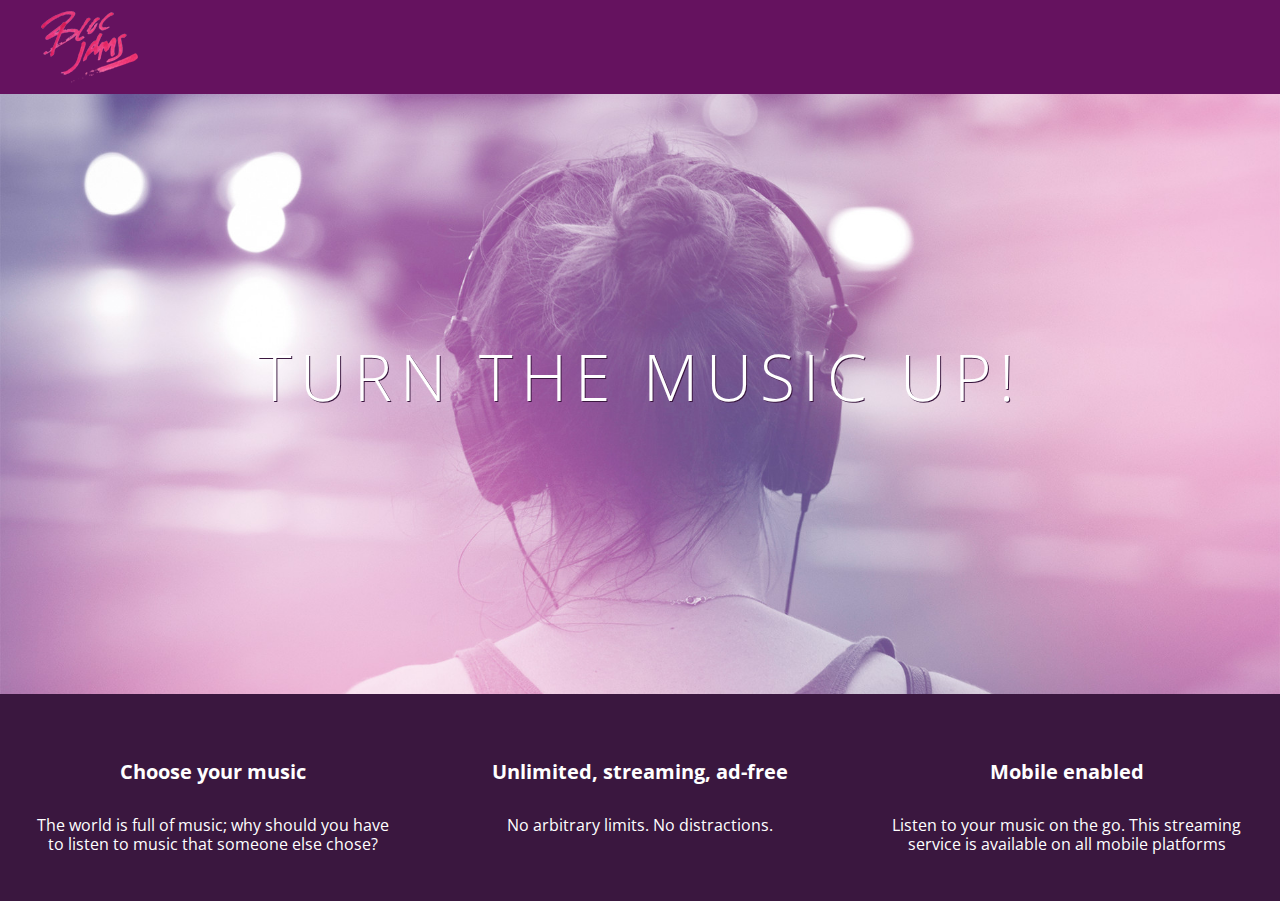
==== index.html @ c1bf0a70 "Add assets, images,  and stylesheets, modify index and main.css" ====
<!DOCTYPE html>
 <html>
     <head>
         <title>Bloc Jams</title>
         <link rel="stylesheet" type="text/css" href="http://fonts.googleapis.com/css?family=Open+Sans:400,800,600,700,300">
         <link rel="stylesheet" type="text/css" href="http://code.ionicframework.com/ionicons/2.0.1/css/ionicons.min.css">
         <link rel="stylesheet" type="text/css" href="styles/normalize.css">
         <link rel="stylesheet" type="text/css" href="styles/main.css">
     </head>
     <body class="landing">
         <nav class="navbar">
             <img src="assets/images/bloc_jams_logo.png" alt="bloc jams logo" class="logo">
         </nav>
         <section class="hero-content">
             <h1 class="hero-title">Turn the music up!</h1><!--Hero content -->
         </section>
         <section class="selling-points"><!-- selling points -->
             <div class="point">
                 <span class="ion-music-note"></span>
                 <h5 class="point-title">Choose your music</h5>
                 <p class="point-description">The world is full of music; why should you have to listen to music that someone else chose?</p>
             </div>
             <div class="point">
                 <span class="ion-radio-waves"></span>
                 <h5 class="point-title">Unlimited, streaming, ad-free</h5>
                 <p class="point-description">No arbitrary limits. No distractions.</p>
             </div>
             <div class="point">
                 <span class="ion-iphone"></span>
                 <h5 class="point-title">Mobile enabled</h5>
                 <p class="point-description">Listen to your music on the go. This streaming service is available on all mobile platforms</p>
             </div>
         </section>
     </body>
 </html>
---- styles/main.css ----
html {
    height: 100%;
    font-size: 100%;
}

body {
    font-family: 'Open Sans';
    color: white;
    min-height: 100%;
}

body.landing{
  background-color: rgb(58,23,63);
}

.navbar{
  padding: 0.5rem;
  background-color: rgb(101, 18, 95);
}

.navbar .logo{
  position: relative;
  left: 2rem;
}

.hero-content{
  position: relative;
  min-height: 600px;
  background-image: url(../assets/images/bloc_jams_bg.jpg);
  background-repeat: no-repeat;
  background-position: center center;
  background-size: cover;
}

.hero-content .hero-title{
  position: absolute;
  top: 40%;
  -webkit-tranform: translateY(-50%);
  -moz-transform: translateY(-50%);
  -ms-transform: translateY(-50%);
  transform: translateY(-50%);
  width: 100%;
  text-align: center;
  font-size: 4rem;
  font-weight: 300;
  text-transform: uppercase;
  letter-spacing: 0.5rem;
  text-shadow: 1px 1px 0px rgb(58, 23, 63);
}

.selling-points {
  position: relative;
  display: table;
  width: 100%;
  -webkit-box-sizing: border-box;
  -moz-box-sizing: border-box;
}

.point {
  display: table-cell;
  position: relative;
  width: 33.3%;
  padding: 2rem;
  text-align: center;
}


.point .point-title{
  font-size: 1.25rem;
}

.ion-music-note,
.ion-radio-waves,
.ion-iphone {
  color: rgb(233, 50, 117);
  font-size: 5rem;
}
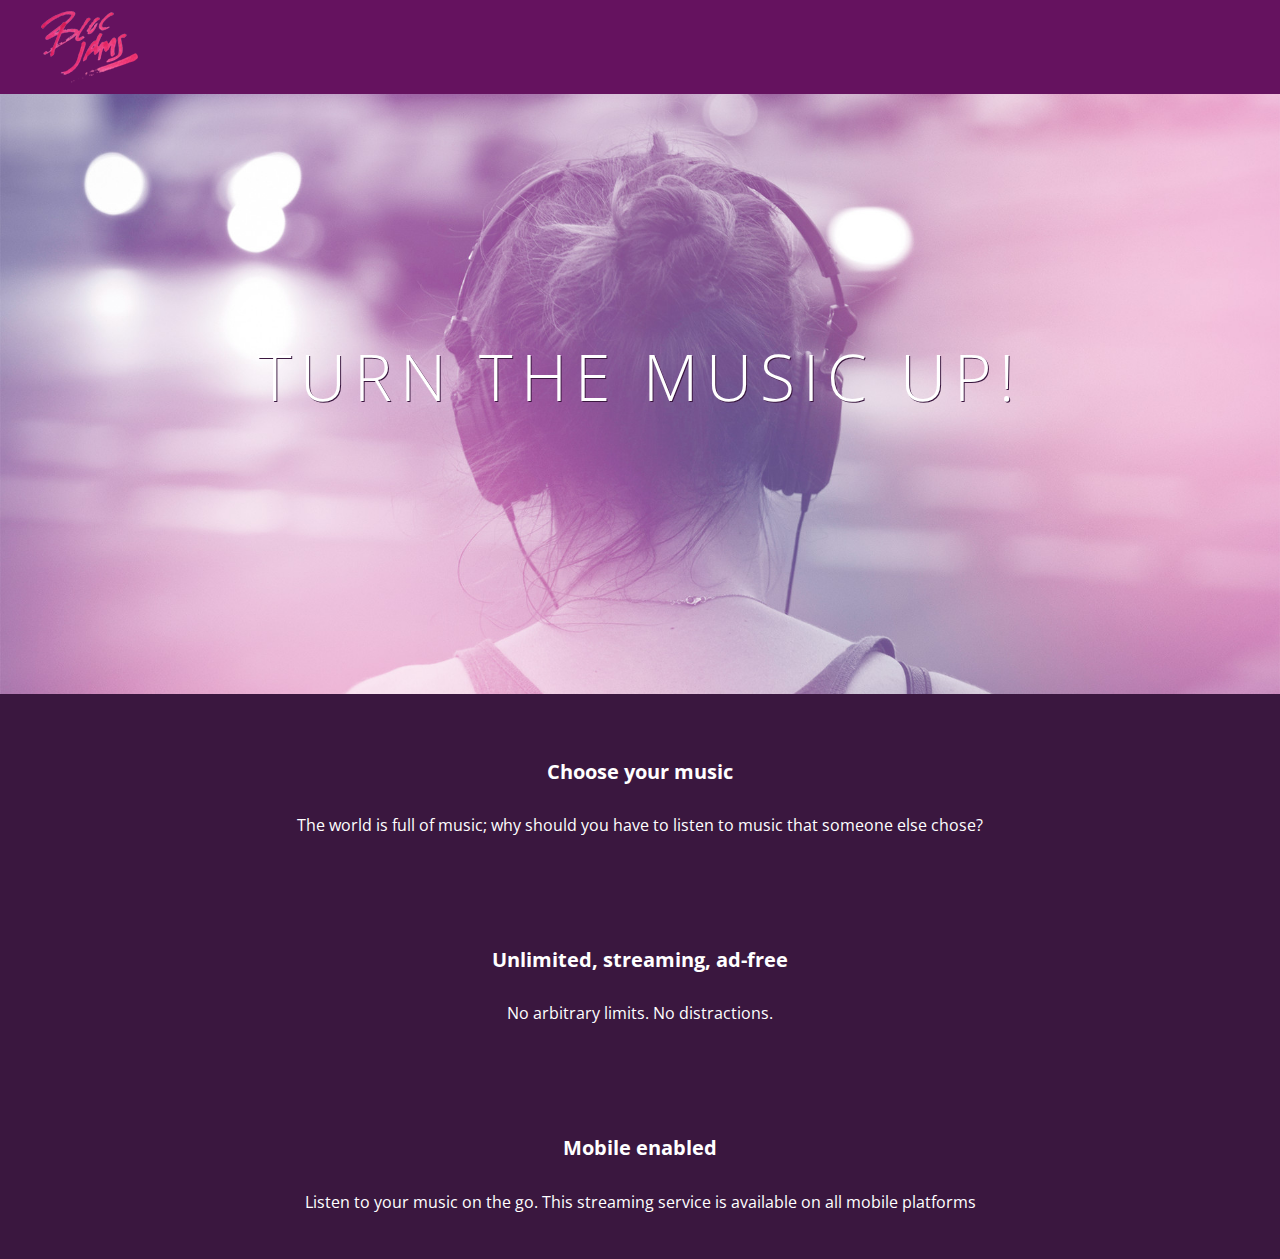
==== commit d4f9097a: "delete stylesheets folder, add landing.css" ====
--- a/index.html
+++ b/index.html
@@ -2,10 +2,12 @@
  <html>
      <head>
          <title>Bloc Jams</title>
+         <meta name="viewport" content="width=device-width, initial-scale=1">
          <link rel="stylesheet" type="text/css" href="http://fonts.googleapis.com/css?family=Open+Sans:400,800,600,700,300">
          <link rel="stylesheet" type="text/css" href="http://code.ionicframework.com/ionicons/2.0.1/css/ionicons.min.css">
          <link rel="stylesheet" type="text/css" href="styles/normalize.css">
          <link rel="stylesheet" type="text/css" href="styles/main.css">
+         <link rel="stylesheet" type="text/css" href="styles/landing.css">
      </head>
      <body class="landing">
          <nav class="navbar">
@@ -14,18 +16,18 @@
          <section class="hero-content">
              <h1 class="hero-title">Turn the music up!</h1><!--Hero content -->
          </section>
-         <section class="selling-points"><!-- selling points -->
-             <div class="point">
+         <section class="selling-points container"><!-- selling points -->
+             <div class="point column third">
                  <span class="ion-music-note"></span>
                  <h5 class="point-title">Choose your music</h5>
                  <p class="point-description">The world is full of music; why should you have to listen to music that someone else chose?</p>
              </div>
-             <div class="point">
+             <div class="point column third">
                  <span class="ion-radio-waves"></span>
                  <h5 class="point-title">Unlimited, streaming, ad-free</h5>
                  <p class="point-description">No arbitrary limits. No distractions.</p>
              </div>
-             <div class="point">
+             <div class="point column third">
                  <span class="ion-iphone"></span>
                  <h5 class="point-title">Mobile enabled</h5>
                  <p class="point-description">Listen to your music on the go. This streaming service is available on all mobile platforms</p>
--- a/styles/main.css
+++ b/styles/main.css
@@ -1,3 +1,9 @@
+*, *::before, *::after {
+  -moz-box-sizing: border-box;
+  -webkit-box-sizing: border-box;
+  box-sizing: border-box;
+}
+
 html {
     height: 100%;
     font-size: 100%;
@@ -7,10 +13,6 @@
     font-family: 'Open Sans';
     color: white;
     min-height: 100%;
-}
-
-body.landing{
-  background-color: rgb(58,23,63);
 }
 
 .navbar{
@@ -23,55 +25,28 @@
   left: 2rem;
 }
 
-.hero-content{
-  position: relative;
-  min-height: 600px;
-  background-image: url(../assets/images/bloc_jams_bg.jpg);
-  background-repeat: no-repeat;
-  background-position: center center;
-  background-size: cover;
+.container {
+  margin: 0 auto;
+  max-width: 64rem;
 }
 
-.hero-content .hero-title{
-  position: absolute;
-  top: 40%;
-  -webkit-tranform: translateY(-50%);
-  -moz-transform: translateY(-50%);
-  -ms-transform: translateY(-50%);
-  transform: translateY(-50%);
-  width: 100%;
-  text-align: center;
-  font-size: 4rem;
-  font-weight: 300;
-  text-transform: uppercase;
-  letter-spacing: 0.5rem;
-  text-shadow: 1px 1px 0px rgb(58, 23, 63);
+@media (min-width: 640) {
+    html {font-size: 112%}
+
+    .column {
+      float:left;
+      padding-left: 1rem;
+      padding-right: 1rem;
+    }
+
+    .column.full { width: 100%; }
+    .column.two-thirds { width: 66.7%; }
+    .column.half { width: 50%; }
+    .column.third { width: 33.3%; }
+    .column.fourth { width: 25% }
+    .column.flow-opposite { float:right; }
 }
 
-.selling-points {
-  position: relative;
-  display: table;
-  width: 100%;
-  -webkit-box-sizing: border-box;
-  -moz-box-sizing: border-box;
+@media (min-width: 1024) {
+  html {font-size: 120%}
 }
-
-.point {
-  display: table-cell;
-  position: relative;
-  width: 33.3%;
-  padding: 2rem;
-  text-align: center;
-}
-
-
-.point .point-title{
-  font-size: 1.25rem;
-}
-
-.ion-music-note,
-.ion-radio-waves,
-.ion-iphone {
-  color: rgb(233, 50, 117);
-  font-size: 5rem;
-}
--- a/styles/landing.css
+++ b/styles/landing.css
@@ -0,0 +1,50 @@
+body.landing{
+  background-color: rgb(58,23,63);
+}
+
+.hero-content{
+  position: relative;
+  min-height: 600px;
+  background-image: url(../assets/images/bloc_jams_bg.jpg);
+  background-repeat: no-repeat;
+  background-position: center center;
+  background-size: cover;
+}
+
+.hero-content .hero-title{
+  position: absolute;
+  top: 40%;
+  -webkit-tranform: translateY(-50%);
+  -moz-transform: translateY(-50%);
+  -ms-transform: translateY(-50%);
+  transform: translateY(-50%);
+  width: 100%;
+  text-align: center;
+  font-size: 4rem;
+  font-weight: 300;
+  text-transform: uppercase;
+  letter-spacing: 0.5rem;
+  text-shadow: 1px 1px 0px rgb(58, 23, 63);
+}
+
+.selling-points {
+  position: relative;
+}
+
+.point {
+  position: relative;
+  padding: 2rem;
+  text-align: center;
+}
+
+
+.point .point-title{
+  font-size: 1.25rem;
+}
+
+.ion-music-note,
+.ion-radio-waves,
+.ion-iphone {
+  color: rgb(233, 50, 117);
+  font-size: 5rem;
+}
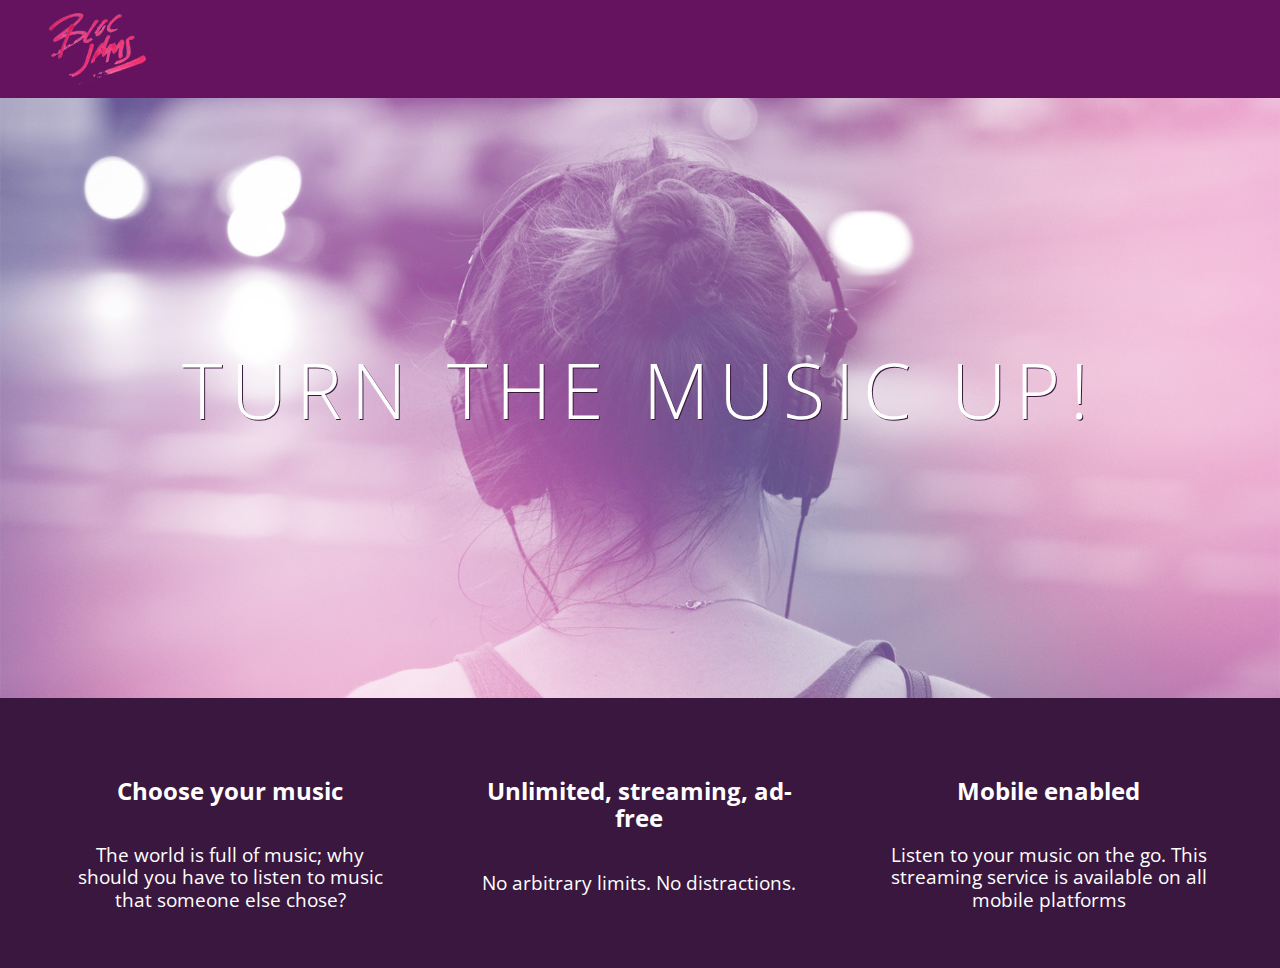
==== commit 02cd72e1: "add clearfix to index.html and main.css" ====
--- a/index.html
+++ b/index.html
@@ -16,7 +16,7 @@
          <section class="hero-content">
              <h1 class="hero-title">Turn the music up!</h1><!--Hero content -->
          </section>
-         <section class="selling-points container"><!-- selling points -->
+         <section class="selling-points container clearfix"><!-- selling points -->
              <div class="point column third">
                  <span class="ion-music-note"></span>
                  <h5 class="point-title">Choose your music</h5>
--- a/styles/main.css
+++ b/styles/main.css
@@ -30,7 +30,7 @@
   max-width: 64rem;
 }
 
-@media (min-width: 640) {
+@media (min-width: 640px) {
     html {font-size: 112%}
 
     .column {
@@ -47,6 +47,16 @@
     .column.flow-opposite { float:right; }
 }
 
-@media (min-width: 1024) {
+@media (min-width: 1024px) {
   html {font-size: 120%}
 }
+
+.clearfix::before,
+.clearfix::after{
+    content: " ";
+    display: table;
+}
+
+.clearfix::after {
+  clear: both;
+}
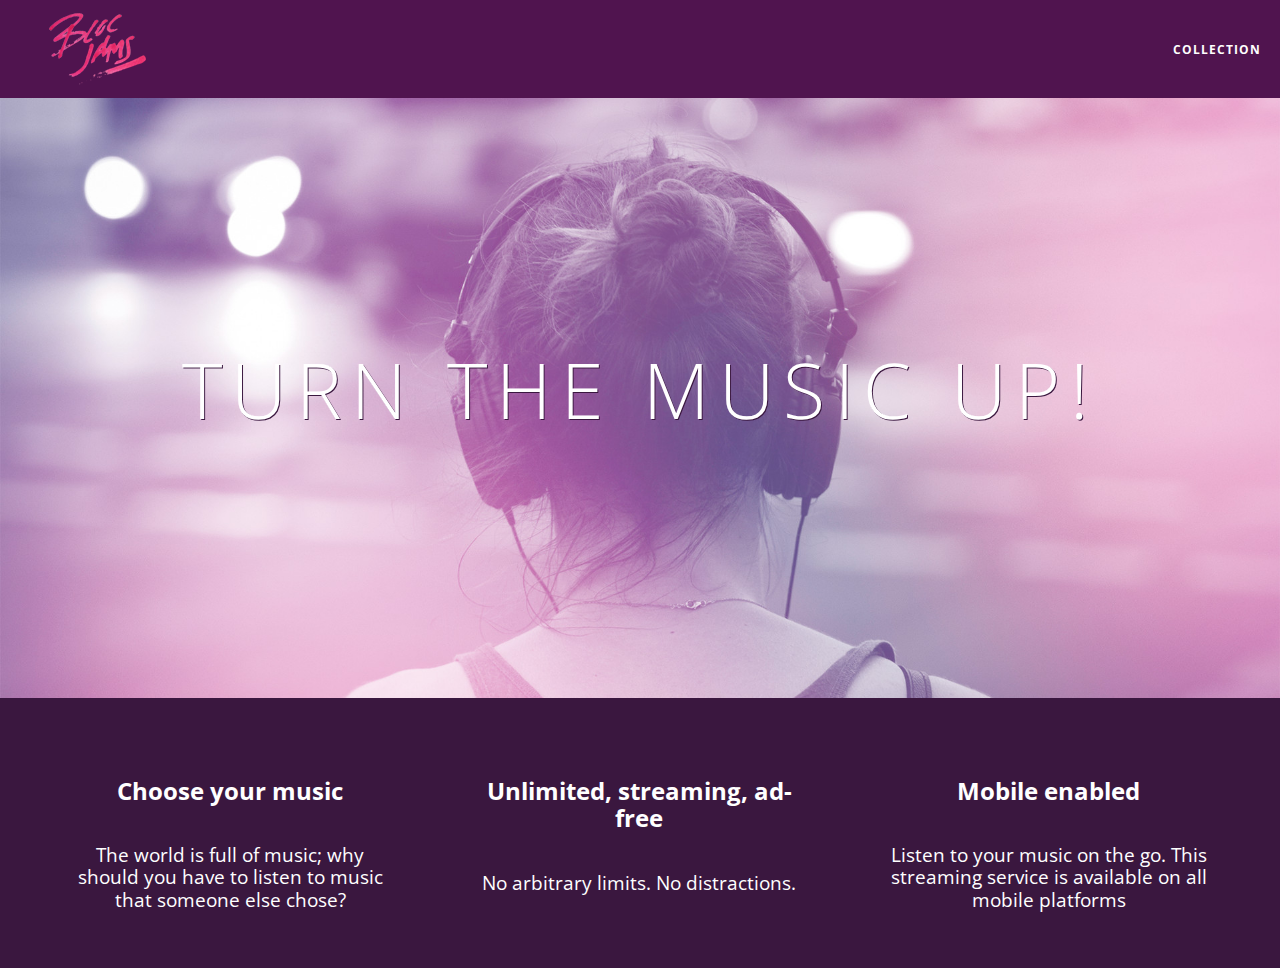
==== commit 26ba30e3: "Add collection page and assets" ====
--- a/index.html
+++ b/index.html
@@ -11,7 +11,12 @@
      </head>
      <body class="landing">
          <nav class="navbar">
-             <img src="assets/images/bloc_jams_logo.png" alt="bloc jams logo" class="logo">
+             <a href="index.html" class="logo">
+                 <img src="assets/images/bloc_jams_logo.png" alt="bloc jams logo">
+             </a>
+             <div class="links-container">
+                 <a href="collection.html" class="navbar-link">collection</a>
+             </div>
          </nav>
          <section class="hero-content">
              <h1 class="hero-title">Turn the music up!</h1><!--Hero content -->
--- a/styles/main.css
+++ b/styles/main.css
@@ -16,13 +16,51 @@
 }
 
 .navbar{
+  position: relative;
   padding: 0.5rem;
-  background-color: rgb(101, 18, 95);
+  background-color: rgba(101, 18, 95, 0.5);
+  z-index: 1;
 }
 
 .navbar .logo{
   position: relative;
   left: 2rem;
+  cursor: pointer;
+}
+
+.navbar .links-container {
+  display: table;
+  position: absolute;
+  top: 0;
+  right: 0;
+  height: 100px;
+  color: white;
+  text-decoration: none;
+}
+
+.links-container .navbar-link {
+  display: table-cell;
+  position: relative;
+  height: 100%;
+  padding-left: 1rem;
+  padding-right: 1rem;
+  vertical-align: middle;
+  color: white;
+  font-size: 0.625rem;
+  letter-spacing: 0.05rem;
+  font-weight: 700;
+  text-transform: uppercase;
+  text-decoration: none;
+  cursor: pointer;
+}
+
+.links-container .navbar-link:hover {
+  color: rgb(233, 50, 117);
+}
+
+.links-container .navbar-link:active {
+  color: rgb(233, 50, 117);
+  background-color: white;
 }
 
 .container {
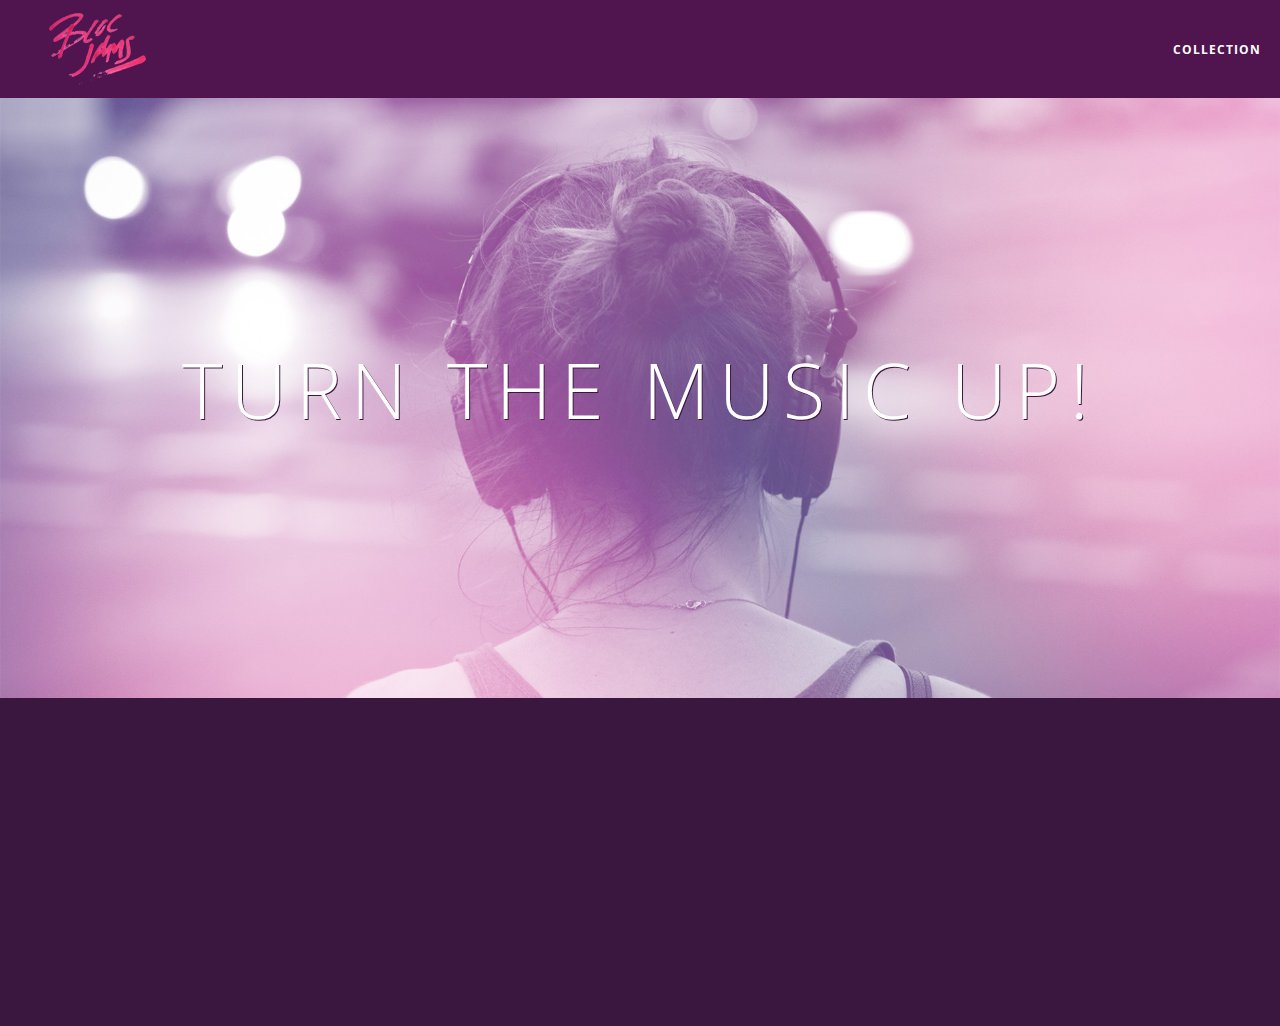
==== commit 00d4fd81: "Add scripts folder and landing.js" ====
--- a/index.html
+++ b/index.html
@@ -38,5 +38,6 @@
                  <p class="point-description">Listen to your music on the go. This streaming service is available on all mobile platforms</p>
              </div>
          </section>
+         <script src="scripts/landing.js"></script>
      </body>
  </html>
--- a/styles/main.css
+++ b/styles/main.css
@@ -68,6 +68,10 @@
   max-width: 64rem;
 }
 
+.container.narrow {
+     max-width: 56rem;
+ }
+
 @media (min-width: 640px) {
     html {font-size: 112%}
 
--- a/styles/landing.css
+++ b/styles/landing.css
@@ -35,6 +35,16 @@
   position: relative;
   padding: 2rem;
   text-align: center;
+  opacity: 0;
+  -webkit-transform: scaleX(0.9) translateY(3rem);
+  -moz-transform: scaleX(0.9) translateY(3rem);
+  transform: scaleX(0.9) translateY(3rem);
+  -webkit-transition: all 0.25s ease-in-out;
+  -moz-transition: all 0.25s ease-in-out;
+  transition: all 0.25s ease-in-out;
+  -webkit-transition-delay: 0.2s;
+  -moz-transition-delay: 0.2s;
+  transition-delay: 0.2s
 }
 
 
